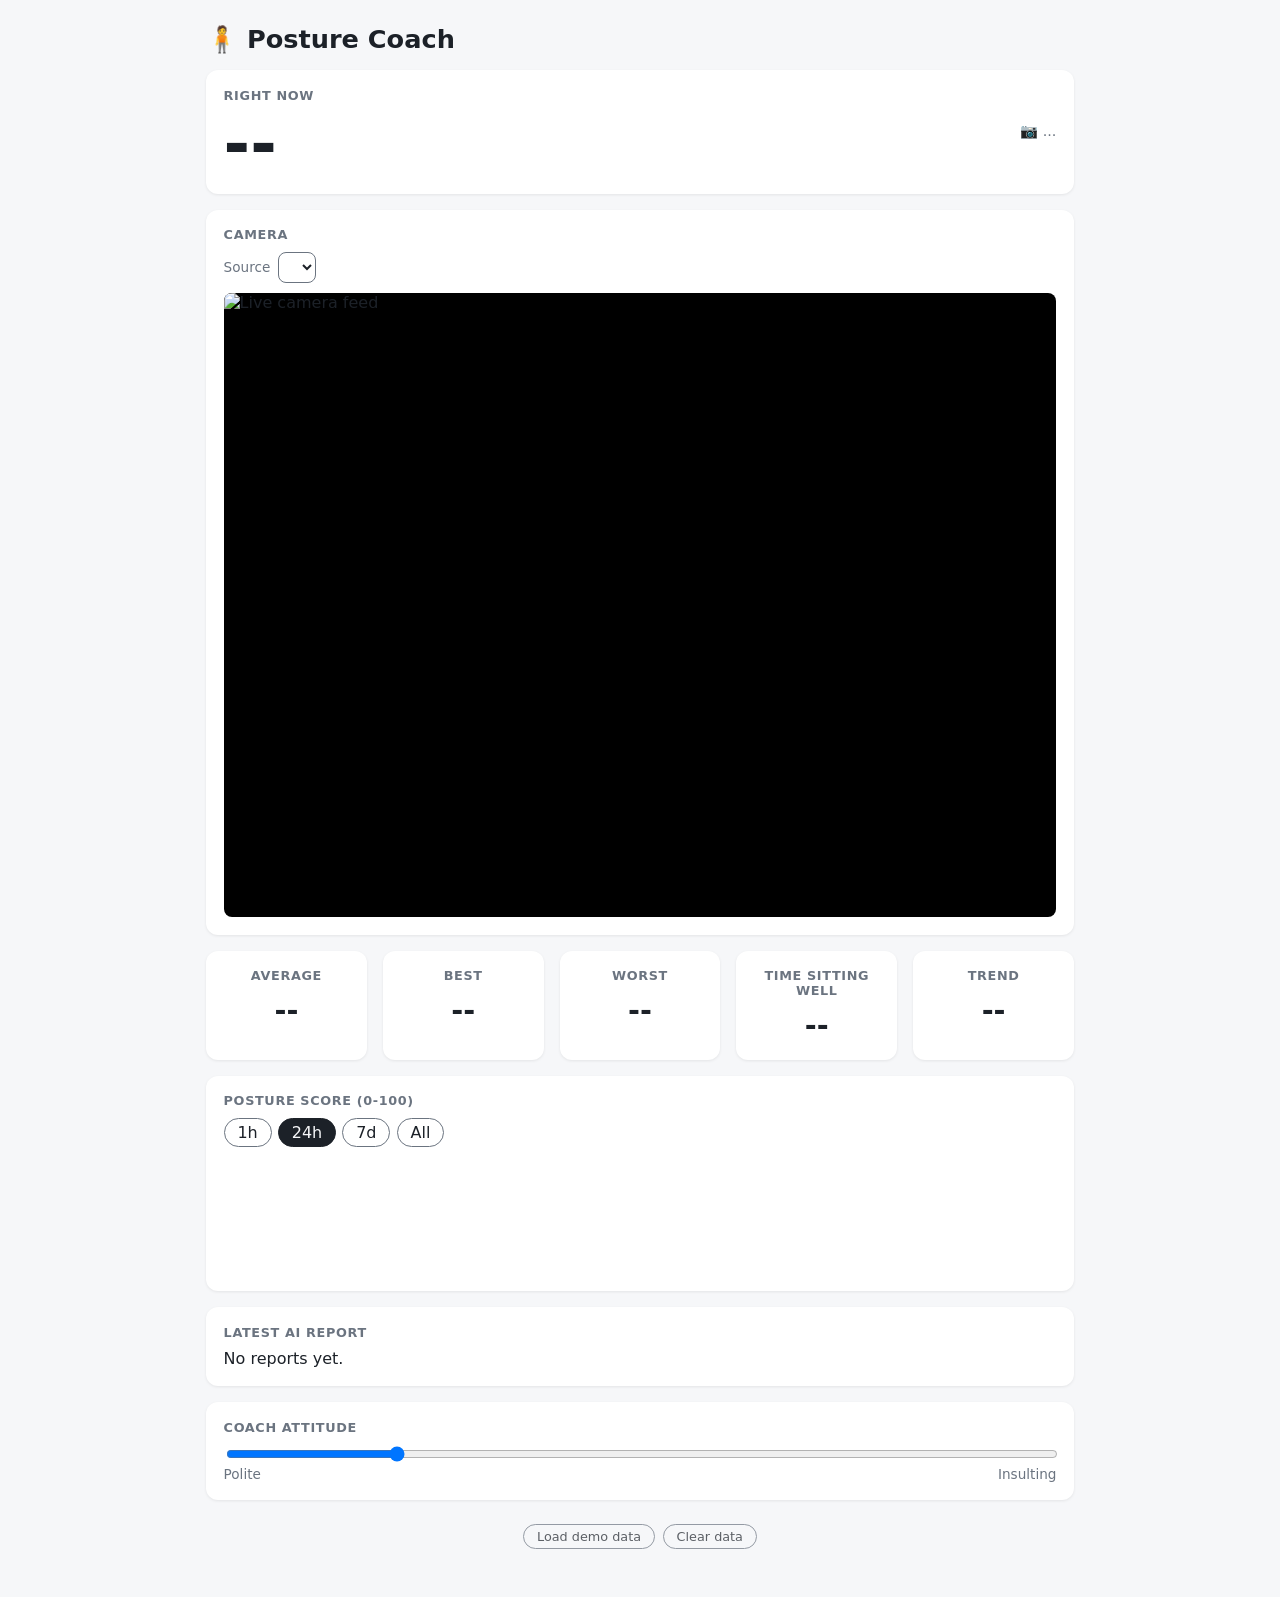
==== templates/index.html @ cf629cba "hachmi" ====
<!DOCTYPE html>
<html lang="en">
<head>
  <meta charset="UTF-8">
  <meta name="viewport" content="width=device-width, initial-scale=1">
  <title>Posture Coach</title>
  <script src="https://cdn.jsdelivr.net/npm/chart.js@4.4.1/dist/chart.umd.min.js"></script>
  <style>
    :root { --good:#2e9e5b; --ok:#e0a526; --bad:#d9473f; --bg:#f6f7f9; --card:#fff; --text:#1c2128; --muted:#6b7480; }
    @media (prefers-color-scheme: dark) {
      :root { --bg:#14171c; --card:#1d2128; --text:#e8ebef; --muted:#8c96a3; }
    }
    * { box-sizing: border-box; }
    body { margin:0; background:var(--bg); color:var(--text); font-family:system-ui,sans-serif; }
    main { max-width:900px; margin:0 auto; padding:1.5rem 1rem 3rem; }
    h1 { margin:0 0 1rem; font-size:1.6rem; }
    .card { background:var(--card); border-radius:12px; padding:1.1rem; margin-bottom:1rem; box-shadow:0 1px 3px rgba(0,0,0,.08); }
    .card h3 { margin:0 0 .6rem; font-size:.8rem; text-transform:uppercase; letter-spacing:.05em; color:var(--muted); }
    .hero { display:flex; align-items:center; gap:1.5rem; flex-wrap:wrap; }
    .big { font-size:4rem; font-weight:700; line-height:1; }
    .hero small { color:var(--muted); display:block; margin-top:.3rem; }
    .stats { display:grid; grid-template-columns:repeat(auto-fit,minmax(130px,1fr)); gap:1rem; margin-bottom:1rem; }
    .stats .card { margin:0; text-align:center; }
    .stats .num { font-size:1.8rem; font-weight:700; }
    .tabs { display:flex; gap:.4rem; margin-bottom:.8rem; flex-wrap:wrap; }
    button { font:inherit; border:1px solid var(--muted); background:transparent; color:var(--text); border-radius:999px; padding:.25rem .8rem; cursor:pointer; }
    button.active { background:var(--text); color:var(--bg); border-color:var(--text); }
    input[type=range] { width:100%; }
    select { font:inherit; border:1px solid var(--muted); background:var(--card); color:var(--text); border-radius:8px; padding:.25rem .5rem; }
    .cam-bar { display:flex; align-items:center; gap:.5rem; margin-bottom:.6rem; }
    .cam-bar label { font-size:.85rem; color:var(--muted); }
    #feed { width:100%; display:block; border-radius:8px; background:#000; aspect-ratio:4/3; object-fit:contain; }
    .labels { display:flex; justify-content:space-between; font-size:.85rem; color:var(--muted); }
    pre { white-space:pre-wrap; font-family:inherit; margin:0; }
    .footer { display:flex; gap:.5rem; justify-content:center; margin-top:1.5rem; }
    .footer button { font-size:.8rem; opacity:.7; }
  </style>
</head>
<body>
<main>
  <h1>🧍 Posture Coach</h1>

  <div class="card hero">
    <div>
      <h3>Right now</h3>
      <div class="big" id="current">--</div>
    </div>
    <div id="verdict" style="font-size:1.2rem"></div>
    <div id="cam" style="margin-left:auto; font-size:.9rem; color:var(--muted)">📷 ...</div>
  </div>

  <div class="card">
    <h3>Camera</h3>
    <div class="cam-bar">
      <label for="camSelect">Source</label>
      <select id="camSelect"></select>
    </div>
    <img id="feed" src="/video_feed" alt="Live camera feed">
  </div>

  <div class="stats">
    <div class="card"><h3>Average</h3><div class="num" id="avg">--</div></div>
    <div class="card"><h3>Best</h3><div class="num" id="best">--</div></div>
    <div class="card"><h3>Worst</h3><div class="num" id="worst">--</div></div>
    <div class="card"><h3>Time sitting well</h3><div class="num" id="good">--</div></div>
    <div class="card"><h3>Trend</h3><div class="num" id="trend">--</div></div>
  </div>

  <div class="card">
    <h3>Posture score (0-100)</h3>
    <div class="tabs" id="tabs">
      <button data-s="3600">1h</button>
      <button data-s="86400" class="active">24h</button>
      <button data-s="604800">7d</button>
      <button data-s="0">All</button>
    </div>
    <canvas id="chart" height="110"></canvas>
  </div>

  <div class="card">
    <h3>Latest AI report</h3>
    <pre id="report">No reports yet.</pre>
  </div>

  <div class="card">
    <h3>Coach attitude</h3>
    <input type="range" id="level" min="0" max="100" value="20">
    <div class="labels"><span>Polite</span><span>Insulting</span></div>
  </div>

  <div class="footer">
    <button id="seed">Load demo data</button>
    <button id="clear">Clear data</button>
  </div>
</main>

<script>
  const GOOD = 70;
  let range = 86400;
  const $ = id => document.getElementById(id);
  const colorFor = v => v >= GOOD ? 'var(--good)' : v >= 40 ? 'var(--ok)' : 'var(--bad)';
  const post = (url, body) => fetch(url, {method:'POST', headers:{'Content-Type':'application/json'}, body: JSON.stringify(body||{})});

  const chart = new Chart($('chart'), {
    type: 'line',
    data: { labels: [], datasets: [
      { label:'Posture', data:[], borderColor:'#3b82f6', backgroundColor:'rgba(59,130,246,.15)', fill:true, tension:.3, pointRadius:0 },
      { label:'Good posture line', data:[], borderColor:'#2e9e5b', borderDash:[6,6], pointRadius:0, borderWidth:1 }
    ]},
    options: { scales:{ y:{ min:0, max:100 } }, plugins:{ legend:{ display:false } }, animation:false }
  });

  function fmtLabel(ts) {
    const d = new Date(ts*1000);
    return range && range <= 86400 ? d.toLocaleTimeString([], {hour:'2-digit', minute:'2-digit'})
                                    : d.toLocaleDateString([], {month:'short', day:'numeric'}) + ' ' + d.toLocaleTimeString([], {hour:'2-digit', minute:'2-digit'});
  }

  async function refreshCamera() {
    try {
      const c = await (await fetch('/api/camera/status')).json();
      $('cam').textContent = !c.camera_open ? '📷 camera offline'
        : c.person_detected ? '📷 person detected' : '📷 no one in view';
      $('cam').style.color = !c.camera_open ? 'var(--bad)' : c.person_detected ? 'var(--good)' : 'var(--muted)';
    } catch (e) { $('cam').textContent = '📷 server unreachable'; }
  }

  async function loadCameras() {
    try {
      const c = await (await fetch('/api/cameras')).json();
      $('camSelect').innerHTML = c.available
        .map(i => `<option value="${i}"${i === c.current ? ' selected' : ''}>Camera ${i}</option>`)
        .join('');
    } catch (e) { /* leave the picker empty if the server is down */ }
  }

  $('camSelect').addEventListener('change', async () => {
    await post('/api/cameras', {index: Number($('camSelect').value)});
    $('feed').src = '/video_feed?t=' + Date.now();  // reconnect to the new stream
  });

  $('feed').addEventListener('error', () => {
    setTimeout(() => { $('feed').src = '/video_feed?t=' + Date.now(); }, 2000);
  });

  async function refresh() {
    const readings = await (await fetch('/api/readings?since=' + range)).json();
    chart.data.labels = readings.map(r => fmtLabel(r.ts));
    chart.data.datasets[0].data = readings.map(r => r.score);
    chart.data.datasets[1].data = readings.map(() => GOOD);
    chart.update();

    if (readings.length) {
      const scores = readings.map(r => r.score);
      const last = scores[scores.length-1];
      const avg = scores.reduce((a,b)=>a+b,0)/scores.length;
      $('current').textContent = Math.round(last);
      $('current').style.color = colorFor(last);
      $('verdict').textContent = last >= GOOD ? 'Looking good 👍' : last >= 40 ? 'Slouching a bit...' : 'Sit up!';
      $('avg').textContent = Math.round(avg);
      $('best').textContent = Math.round(Math.max(...scores));
      $('worst').textContent = Math.round(Math.min(...scores));
      $('good').textContent = Math.round(100*scores.filter(s=>s>=GOOD).length/scores.length) + '%';
      const half = Math.floor(scores.length/2);
      if (half > 0) {
        const a = scores.slice(0,half).reduce((x,y)=>x+y,0)/half;
        const b = scores.slice(half).reduce((x,y)=>x+y,0)/(scores.length-half);
        const diff = Math.round(b-a);
        $('trend').textContent = (diff>0?'▲ +':diff<0?'▼ ':'– ') + diff;
        $('trend').style.color = diff>0 ? 'var(--good)' : diff<0 ? 'var(--bad)' : '';
      }
    } else {
      ['current','avg','best','worst','good','trend'].forEach(id => $(id).textContent = '--');
      $('verdict').textContent = 'No data yet';
    }

    const reports = await (await fetch('/api/reports')).json();
    if (reports.length) $('report').textContent = reports[0].body;
  }

  $('tabs').addEventListener('click', e => {
    if (!e.target.dataset.s) return;
    range = Number(e.target.dataset.s);
    document.querySelectorAll('#tabs button').forEach(b => b.classList.toggle('active', b === e.target));
    refresh();
  });

  fetch('/api/settings').then(r => r.json()).then(s => $('level').value = s.insult_level);
  $('level').addEventListener('change', () => post('/api/settings', {insult_level: Number($('level').value)}));

  $('seed').onclick = async () => { await post('/api/seed'); refresh(); };
  $('clear').onclick = async () => { if (confirm('Delete all readings?')) { await fetch('/api/readings', {method:'DELETE'}); refresh(); } };

  refresh();
  refreshCamera();
  loadCameras();
  setInterval(refresh, 5000);
  setInterval(refreshCamera, 1000);
</script>
</body>
</html>
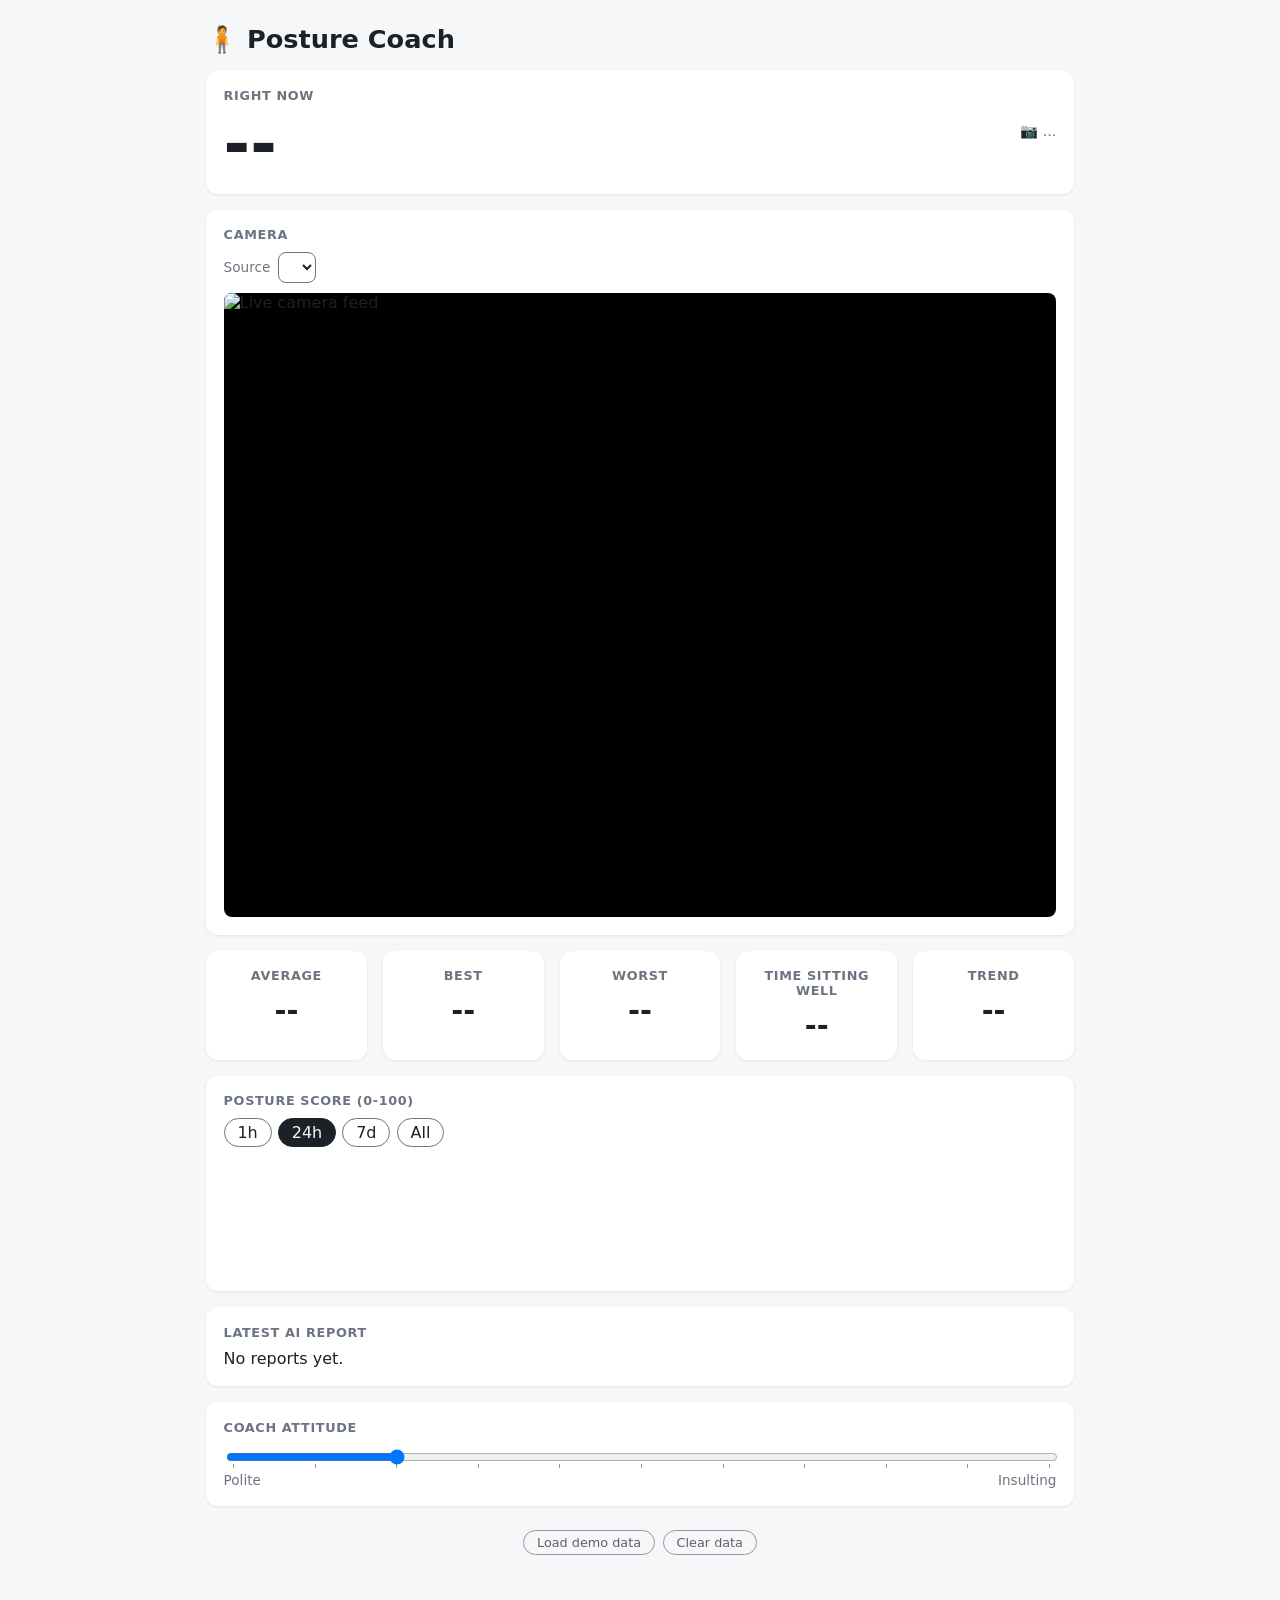
==== commit 7c07c224: "add tick marks" ====
--- a/templates/index.html
+++ b/templates/index.html
@@ -84,7 +84,13 @@
 
   <div class="card">
     <h3>Coach attitude</h3>
-    <input type="range" id="level" min="0" max="100" value="20">
+    <input type="range" id="level" min="0" max="100" step="10" value="20" list="level-ticks">
+    <datalist id="level-ticks">
+      <option value="0"></option><option value="10"></option><option value="20"></option>
+      <option value="30"></option><option value="40"></option><option value="50"></option>
+      <option value="60"></option><option value="70"></option><option value="80"></option>
+      <option value="90"></option><option value="100"></option>
+    </datalist>
     <div class="labels"><span>Polite</span><span>Insulting</span></div>
   </div>
 
@@ -185,7 +191,7 @@
     refresh();
   });
 
-  fetch('/api/settings').then(r => r.json()).then(s => $('level').value = s.insult_level);
+  fetch('/api/settings').then(r => r.json()).then(s => $('level').value = Math.round(s.insult_level / 10) * 10);
   $('level').addEventListener('change', () => post('/api/settings', {insult_level: Number($('level').value)}));
 
   $('seed').onclick = async () => { await post('/api/seed'); refresh(); };
